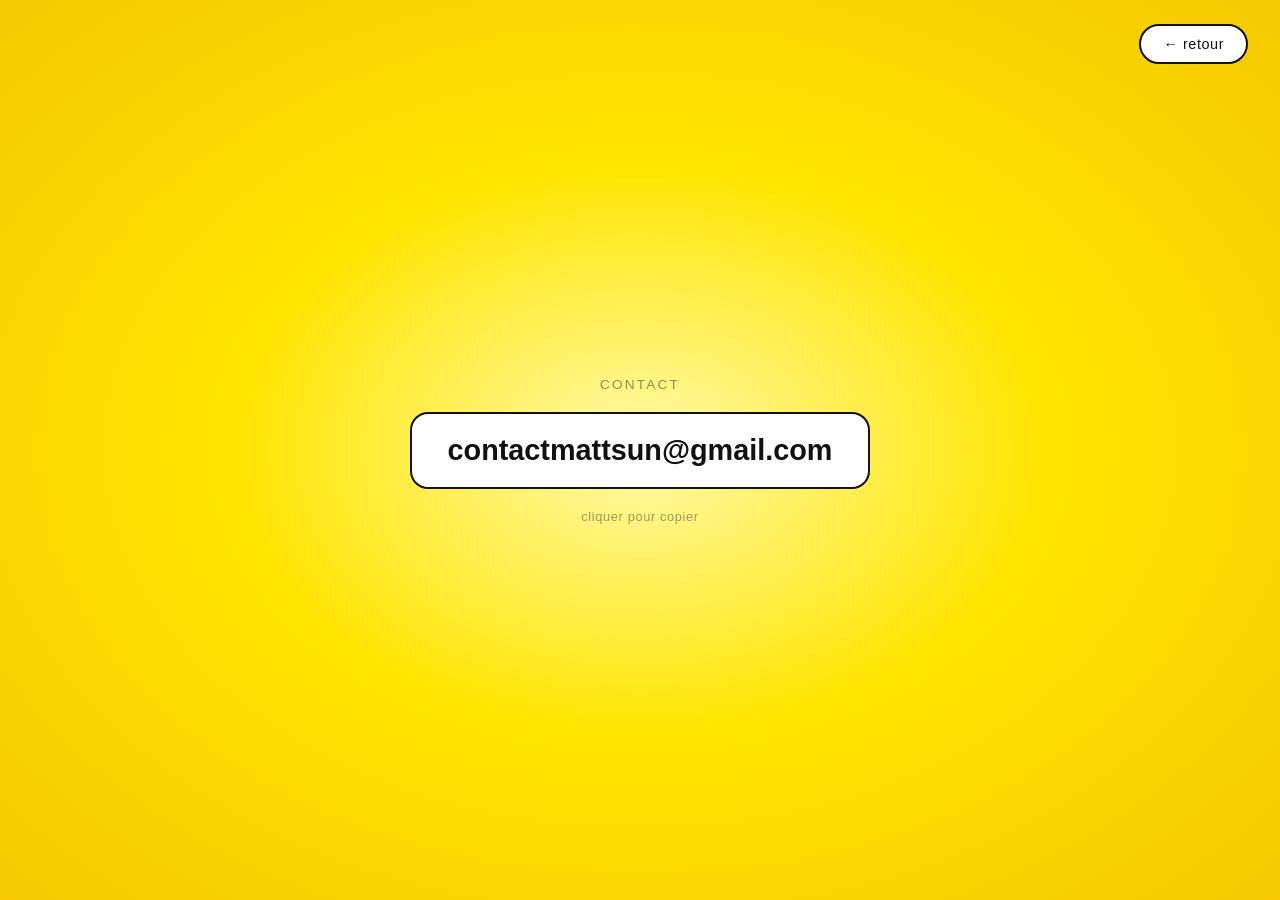
==== contact.html @ 0ca5894b "Add files via upload" ====
<!DOCTYPE html>
<html lang="fr">
<head>
  <meta charset="UTF-8" />
  <meta name="viewport" content="width=device-width, initial-scale=1.0" />
  <title>contact — mattsun</title>
  <link rel="stylesheet" href="style.css" />
</head>
<body>

  <header>
    <a href="index.html" class="btn-contact">← retour</a>
  </header>

  <main class="contact-main">
    <p class="contact-label">contact</p>

    <div
      class="contact-email"
      id="emailBtn"
      role="button"
      tabindex="0"
      aria-label="Copier l'adresse email"
    >
      contactmattsun@gmail.com
    </div>

    <p class="copy-hint" id="copyHint">cliquer pour copier</p>
  </main>

  <script src="script.js"></script>
</body>
</html>
---- style.css ----
/* ══════════════════════════════════════════
   FONTS — Roc Grotesk (fichiers dans /font/)
   ══════════════════════════════════════════ */

@font-face {
  font-family: 'Roc Grotesk';
  src: url('font/Fontspring-DEMO-rocgrotesk-regular.otf') format('opentype');
  font-weight: 400;
  font-style: normal;
  font-display: swap;
}

@font-face {
  font-family: 'Roc Grotesk';
  src: url('font/Fontspring-DEMO-rocgrotesk-heavy.otf') format('opentype');
  font-weight: 900;
  font-style: normal;
  font-display: swap;
}

@font-face {
  font-family: 'Roc Grotesk Wide';
  src: url('font/Fontspring-DEMO-rocgroteskwide-regular.otf') format('opentype');
  font-weight: 400;
  font-style: normal;
  font-display: swap;
}

@font-face {
  font-family: 'Roc Grotesk Wide';
  src: url('font/Fontspring-DEMO-rocgroteskwide-heavy.otf') format('opentype');
  font-weight: 900;
  font-style: normal;
  font-display: swap;
}

:root {
  --font-text:    'Roc Grotesk', Arial, sans-serif;
  --font-display: 'Roc Grotesk Wide', Arial, sans-serif;
  --yellow-center: #FFEF5C;
  --yellow-edge:   #FFD700;
  --bg: radial-gradient(ellipse at center, #FFFAAA 0%, #FFE500 45%, #F5C800 100%);
  --black:  #111111;
  --white:  #ffffff;
  --radius: 18px;
}

*, *::before, *::after {
  box-sizing: border-box;
  margin: 0;
  padding: 0;
}

html, body {
  height: 100%;
  font-family: var(--font-text);
  font-weight: 400;
  background: var(--bg);
  min-height: 100vh;
  color: var(--black);
}

/* ── HEADER ── */
header {
  position: fixed;
  top: 0; left: 0; right: 0;
  display: flex;
  justify-content: flex-end;
  padding: 24px 32px;
  z-index: 10;
}

.btn-contact {
  font-family: var(--font-text);
  font-weight: 400;
  font-size: 0.9rem;
  letter-spacing: 0.04em;
  color: var(--black);
  text-decoration: none;
  background: var(--white);
  padding: 10px 22px;
  border-radius: 100px;
  border: 2px solid var(--black);
  transition: background 0.18s, color 0.18s, transform 0.18s;
}

.btn-contact:hover {
  background: var(--black);
  color: var(--white);
  transform: scale(1.04);
}

/* ── MAIN ── */
main {
  min-height: 100vh;
  display: flex;
  flex-direction: column;
  align-items: center;
  justify-content: center;
  padding: 100px 24px 48px;
  gap: 52px;
}

/* ── LOGO — Wide Heavy ── */
.logo {
  font-family: var(--font-display);
  font-weight: 900;
  font-size: clamp(3rem, 9vw, 6rem);
  letter-spacing: -0.02em;
  color: var(--white);
  -webkit-text-stroke: 2px var(--black);
  text-stroke: 2px var(--black);
  line-height: 1;
  user-select: none;
}

/* ── BOUTONS ── */
.links {
  display: flex;
  flex-direction: column;
  align-items: center;
  gap: 14px;
  width: 100%;
  max-width: 480px;
}

.btn {
  display: flex;
  align-items: center;
  justify-content: center;
  gap: 12px;
  text-decoration: none;
  font-family: var(--font-text);
  font-weight: 900;
  letter-spacing: 0.03em;
  border-radius: var(--radius);
  border: 2.5px solid var(--black);
  transition: transform 0.16s cubic-bezier(.22,1,.36,1), box-shadow 0.16s;
  cursor: pointer;
}

.btn:hover {
  transform: translateY(-3px) scale(1.02);
  box-shadow: 0 8px 24px rgba(0,0,0,0.15);
}

.btn:active {
  transform: scale(0.97);
  box-shadow: none;
}

.btn--main {
  width: 100%;
  padding: 22px 28px;
  font-size: clamp(1.15rem, 3.5vw, 1.5rem);
  background: var(--black);
  color: var(--white);
}

.btn-row {
  display: flex;
  gap: 14px;
  width: 100%;
}

.btn--secondary {
  flex: 1;
  padding: 18px 14px;
  font-size: clamp(0.95rem, 2.8vw, 1.15rem);
  background: var(--white);
  color: var(--black);
}

.icon {
  width: 20px;
  height: 20px;
  fill: currentColor;
  flex-shrink: 0;
}

/* ── PAGE CONTACT ── */
.contact-main {
  min-height: 100vh;
  display: flex;
  flex-direction: column;
  align-items: center;
  justify-content: center;
  gap: 20px;
  padding: 80px 24px;
}

/* Label — Wide Regular */
.contact-label {
  font-family: var(--font-display);
  font-weight: 400;
  font-size: 0.85rem;
  letter-spacing: 0.16em;
  text-transform: uppercase;
  opacity: 0.45;
}

/* Email — Wide Heavy */
.contact-email {
  font-family: var(--font-display);
  font-weight: 900;
  font-size: clamp(1rem, 3.5vw, 1.8rem);
  color: var(--black);
  background: var(--white);
  padding: 20px 36px;
  border-radius: var(--radius);
  border: 2.5px solid var(--black);
  text-align: center;
  cursor: pointer;
  word-break: break-all;
  transition: transform 0.16s, box-shadow 0.16s, background 0.2s, color 0.2s;
  user-select: none;
}

.contact-email:hover {
  transform: translateY(-3px);
  box-shadow: 0 8px 24px rgba(0,0,0,0.14);
}

.contact-email.copied {
  background: var(--black);
  color: var(--white);
  transform: scale(1.03);
  box-shadow: 0 12px 32px rgba(0,0,0,0.2);
}

.copy-hint {
  font-family: var(--font-text);
  font-weight: 400;
  font-size: 0.8rem;
  letter-spacing: 0.05em;
  opacity: 0.4;
  transition: opacity 0.2s;
}

.copy-hint.hidden {
  opacity: 0;
}

/* ── RESPONSIVE ── */
@media (max-width: 400px) {
  .btn-row { flex-direction: column; }
  header { padding: 18px 20px; }
}

@media (prefers-reduced-motion: reduce) {
  .btn, .btn-contact, .contact-email { transition: none; }
}
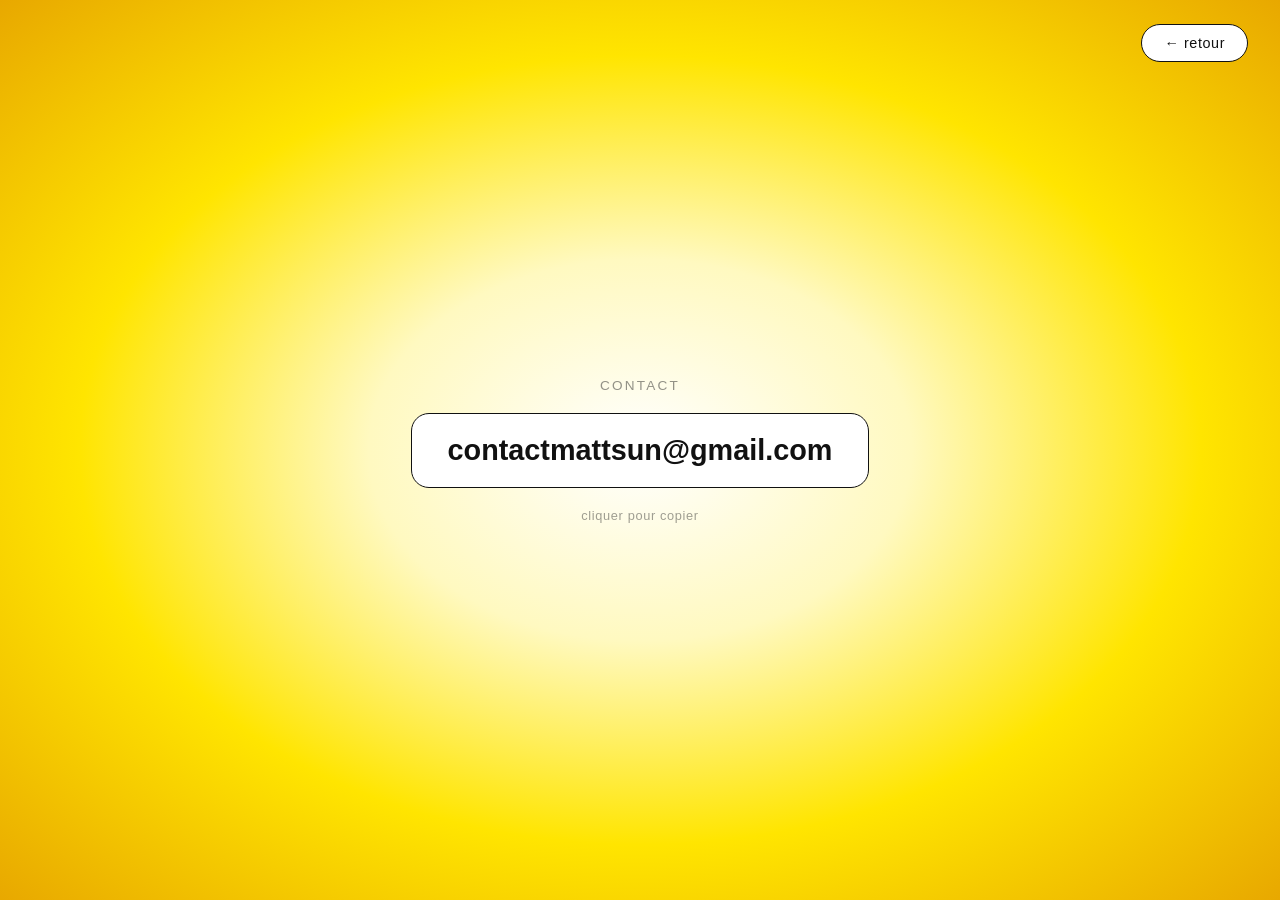
==== commit 8a1cc22d: "Update" ====
--- a/contact.html
+++ b/contact.html
@@ -4,6 +4,7 @@
   <meta charset="UTF-8" />
   <meta name="viewport" content="width=device-width, initial-scale=1.0" />
   <title>contact — mattsun</title>
+  <link rel="icon" href="data:image/svg+xml,<svg xmlns='http://www.w3.org/2000/svg' viewBox='0 0 100 100'><circle cx='50' cy='50' r='50' fill='%23FFE500'/></svg>">
   <link rel="stylesheet" href="style.css" />
 </head>
 <body>
--- a/style.css
+++ b/style.css
@@ -37,9 +37,8 @@
 :root {
   --font-text:    'Roc Grotesk', Arial, sans-serif;
   --font-display: 'Roc Grotesk Wide', Arial, sans-serif;
-  --yellow-center: #FFEF5C;
-  --yellow-edge:   #FFD700;
-  --bg: radial-gradient(ellipse at center, #FFFAAA 0%, #FFE500 45%, #F5C800 100%);
+  --yellow: #FFE500;
+  --bg: radial-gradient(ellipse at center, #FFFFFF 0%, #FFF9C0 30%, #FFE500 62%, #E8A800 100%);
   --black:  #111111;
   --white:  #ffffff;
   --radius: 18px;
@@ -80,7 +79,7 @@
   background: var(--white);
   padding: 10px 22px;
   border-radius: 100px;
-  border: 2px solid var(--black);
+  border: 1px solid var(--black);
   transition: background 0.18s, color 0.18s, transform 0.18s;
 }
 
@@ -134,8 +133,7 @@
   font-weight: 900;
   letter-spacing: 0.03em;
   border-radius: var(--radius);
-  border: 2.5px solid var(--black);
-  transition: transform 0.16s cubic-bezier(.22,1,.36,1), box-shadow 0.16s;
+  border: 1.5px solid var(--black);
   cursor: pointer;
 }
 
@@ -153,8 +151,8 @@
   width: 100%;
   padding: 22px 28px;
   font-size: clamp(1.15rem, 3.5vw, 1.5rem);
-  background: var(--black);
-  color: var(--white);
+  background: var(--yellow);
+  color: var(--black);
 }
 
 .btn-row {
@@ -208,8 +206,7 @@
   background: var(--white);
   padding: 20px 36px;
   border-radius: var(--radius);
-  border: 2.5px solid var(--black);
-  text-align: center;
+  border: 1.5px solid var(--black);
   cursor: pointer;
   word-break: break-all;
   transition: transform 0.16s, box-shadow 0.16s, background 0.2s, color 0.2s;
